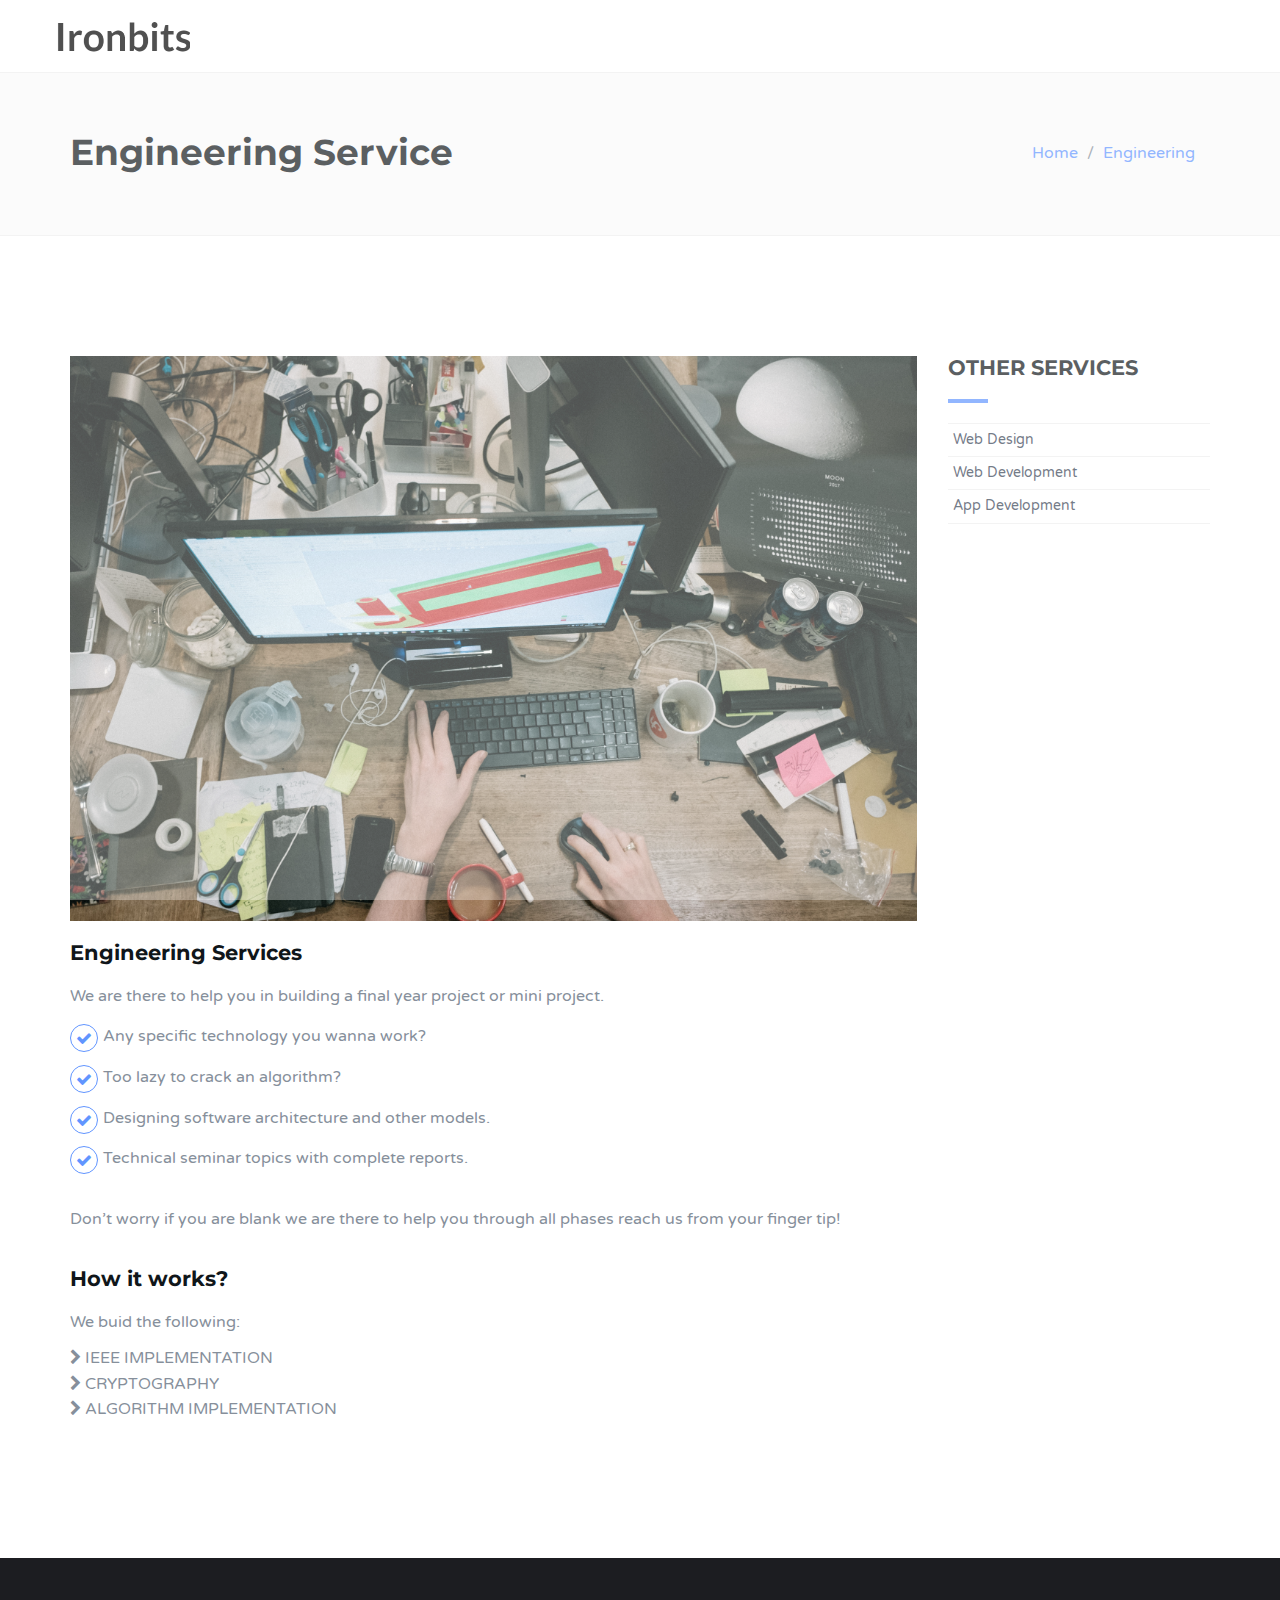
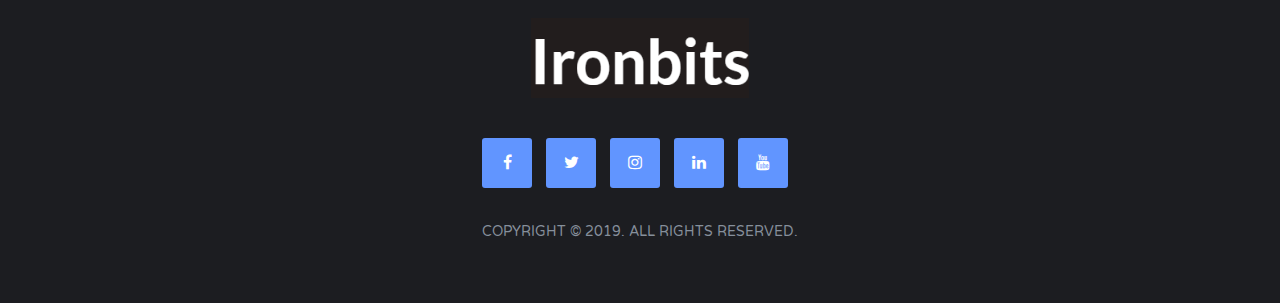
==== engineering.html @ 2c443562 "Add files via upload" ====
﻿<!DOCTYPE html>
<html lang="en">

<head>
    <meta charset="utf-8">
    <meta http-equiv="X-UA-Compatible" content="IE=edge">
    <meta name="viewport" content="width=device-width, initial-scale=1">
    <!-- The above 3 meta tags *must* come first in the head; any other head content must come *after* these tags -->

    <title>HTML Template</title>

    <!-- Google font -->
    <link href="https://fonts.googleapis.com/css?family=Montserrat:400,700%7CVarela+Round" rel="stylesheet">

    <!-- Bootstrap -->
    <link type="text/css" rel="stylesheet" href="css/bootstrap.min.css" />

    <!-- Owl Carousel -->
    <link type="text/css" rel="stylesheet" href="css/owl.carousel.css" />
    <link type="text/css" rel="stylesheet" href="css/owl.theme.default.css" />

    <!-- Magnific Popup -->
    <link type="text/css" rel="stylesheet" href="css/magnific-popup.css" />

    <!-- Font Awesome Icon -->
    <link rel="stylesheet" href="css/font-awesome.min.css">

    <!-- Custom stlylesheet -->
    <link type="text/css" rel="stylesheet" href="css/style.css" />

    <!-- HTML5 shim and Respond.js for IE8 support of HTML5 elements and media queries -->
    <!-- WARNING: Respond.js doesn't work if you view the page via file:// -->
    <!--[if lt IE 9]>
        <script src="https://oss.maxcdn.com/html5shiv/3.7.3/html5shiv.min.js"></script>
        <script src="https://oss.maxcdn.com/respond/1.4.2/respond.min.js"></script>
    <![endif]-->
</head>

<body>

    <!-- Header -->
    <header>

        <!-- Nav -->
        <nav id="nav" class="navbar nav-transparent">
            <div class="container">

                <div class="navbar-header">
                    <!-- Logo -->
                    <div class="navbar-brand">
                        <a href="index.html">
                            <img class="logo" src="img/logo.png" alt="logo">
                            <img class="logo-alt" src="img/logo.png" alt="logo">
                        </a>
                    </div>
                    <!-- /Logo -->
                    <!-- Collapse nav button -->
                    <div class="nav-collapse">
                        <span></span>
                    </div>
                    <!-- /Collapse nav button -->
                </div>

                <!--  Main navigation  -->
                <ul class="main-nav nav navbar-nav navbar-right">
                    <li><a href="index.html">Home</a></li>
                    <li class="has-dropdown">
                        <a href="#service">Services</a>
                        <ul class="dropdown">
                            <li><a href="webdevelopment.html">Web Development</a></li>
                            <li><a href="appdevelopment.html">App Development</a></li>
                            <li><a href="engineering.html">Engineering</a></li>
                        </ul>
                    </li>
                </ul>
                <!-- /Main navigation -->

            </div>
        </nav>
        <!-- /Nav -->
        <!-- header wrapper -->
        <div class="header-wrapper sm-padding bg-grey">
            <div class="container">
                <h2>Engineering Service</h2>
                <ul class="breadcrumb">
                    <li class="breadcrumb-item"><a href="index.html">Home</a></li>
                    <li class="breadcrumb-item"><a href="engineering.html">Engineering</a></li>
                </ul>
            </div>
        </div>
        <!-- /header wrapper -->

    </header>
    <!-- /Header -->
    <!-- Blog -->
    <div id="blog" class="section md-padding">

        <!-- Container -->
        <div class="container">

            <!-- Row -->
            <div class="row">

                <!-- Main -->
                <main id="main" class="col-md-9">
                    <div class="blog">
                        <div class="blog-img">
                            <img class="img-responsive" src="./img/engineering.jpg" alt="">
                        </div>
                        <div class="blog-content">
                            <h3>Engineering Services</h3>
                            <p>We are there to help you in building a final year project or mini project.</p>
                        </div>
                        <div class="feature">
                            <i class="fa fa-check"></i>
                            <p>Any specific technology you wanna work?</p>
                        </div>
                        <div class="feature">
                            <i class="fa fa-check"></i>
                            <p>Too lazy to crack an algorithm?</p>
                        </div>
                        <div class="feature">
                            <i class="fa fa-check"></i>
                            <p>Designing software architecture and other models.</p>
                        </div>
                        <div class="feature">
                            <i class="fa fa-check"></i>
                            <p>Technical seminar topics with complete reports.</p>
                        </div>
                        <div class="blog-content">
                            <p>Don’t worry if you are blank we are there to help you through all phases reach us from your finger tip!</p>
                        </div>

                    </div>
                </main>
                <!-- /Main -->
                <!-- Aside -->
                <aside id="aside" class="col-md-3">

                    <!-- Category -->
                    <div class="widget">
                        <h3 class="title">Other Services</h3>
                        <div class="widget-category">
                            <a href="webdevelopment.html">Web Design</a>
                            <a href="webdevelopment.html">Web Development</a>
                            <a href="appdevelopment.html">App Development</a>
                        </div>
                    </div>
                    <!-- /Category -->

                </aside>
                <!-- /Aside -->

                <main id="main" class="col-md-9">
                    <div class="blog">
                        <div class="blog-content">
                            <h3>How it works?</h3>
                            <P>We buid the following:</P>
                        </div>
                        <div>
                            <i class="fa fa-chevron-right"></i>
                            IEEE IMPLEMENTATION
                        </div>
                        <div>
                            <i class="fa fa-chevron-right"></i>
                            CRYPTOGRAPHY
                        </div>
                        <div>
                            <i class="fa fa-chevron-right"></i>
                            ALGORITHM IMPLEMENTATION
                        </div>                        
                    </div>
                </main>

            </div>
            <!-- /Row -->

        </div>
        <!-- /Container -->

    </div>
    <!-- /Blog -->
    <!-- Footer -->
    <footer id="footer" class="sm-padding bg-dark">

        <!-- Container -->
        <div class="container">

            <!-- Row -->
            <div class="row">

                <div class="col-md-12">

                    <!-- footer logo -->
                    <div class="footer-logo">
                        <a href="index.html"><img src="img/logo-alt.png" alt="logo"></a>
                    </div>
                    <!-- /footer logo -->
                    <!-- footer follow -->
                    <ul class="footer-follow">
                        <li><a href="https://www.facebook.com/Ironbits-644264429344821/"><i class="fa fa-facebook"></i></a></li>
                        <li><a href="https://twitter.com/Ironbits3"><i class="fa fa-twitter"></i></a></li>
                        <li><a href="https://www.instagram.com/"><i class="fa fa-instagram"></i></a></li>
                        <li><a href="https://www.linkedin.com/in/ironbits-service-875381182/"><i class="fa fa-linkedin"></i></a></li>
                        <li><a href="https://www.youtube.com/channel/UCMCy9PHfC4P6bpMggkbYWpg"><i class="fa fa-youtube"></i></a></li>
                    </ul>
                    <!-- /footer follow -->
                    <!-- footer copyright -->
                    <div class="footer-copyright">
                        <p>Copyright © 2019. All Rights Reserved.</p>
                    </div>
                    <!-- /footer copyright -->

                </div>

            </div>
            <!-- /Row -->

        </div>
        <!-- /Container -->

    </footer>
    <!-- /Footer -->
    <!-- Back to top -->
    <div id="back-to-top"></div>
    <!-- /Back to top -->
    <!-- Preloader -->
    <div id="preloader">
        <div class="preloader">
            <span></span>
            <span></span>
            <span></span>
            <span></span>
        </div>
    </div>
    <!-- /Preloader -->
    <!-- jQuery Plugins -->
    <script type="text/javascript" src="js/jquery.min.js"></script>
    <script type="text/javascript" src="js/bootstrap.min.js"></script>
    <script type="text/javascript" src="js/owl.carousel.min.js"></script>
    <script type="text/javascript" src="js/jquery.magnific-popup.js"></script>
    <script type="text/javascript" src="js/main.js"></script>

</body>

</html>
---- css/style.css ----
body {
    font-family: 'Varela Round', sans-serif;
    font-size: 16px;
    line-height: 1.6;
    overflow-x: hidden;
    color: #868F9B;
}

h1, h2, h3, h4, h5, h6 {
    font-family: 'Montserrat', sans-serif;
    font-weight: 700;
    margin-top: 0px;
    margin-bottom: 20px;
    color: #10161A;
}

h1 {
    font-size: 54px;
}

h2 {
    font-size: 36px;
}

h3 {
    font-size: 21px;
}

h4 {
    font-size: 18px;
}

h5 {
    font-size: 16px;
}

a {
    color: #6195FF;
    text-decoration: none;
    -webkit-transition: 0.2s opacity;
    transition: 0.2s opacity;
}

a:hover, a:focus {
    text-decoration: none;
    outline: none;
    opacity: 0.8;
    color: #6195FF;
}

.main-color {
    color: #6195FF;
}

.white-text {
    color: #FFF;
}

::-moz-selection {
    background-color: #6195FF;
    color: #FFF;
}

::selection {
    background-color: #6195FF;
    color: #FFF;
}

ul, ol {
    margin: 0;
    padding: 0;
    list-style: none
}

/* -- section  -- */

.section {
    position: relative;
}

.md-padding {
    padding-top: 120px;
    padding-bottom: 120px;
}

.sm-padding {
    padding-top: 60px;
    padding-bottom: 60px;
}


/* --  background section  -- */

.bg-grey {
    background-color: #FAFAFA;
    border-top: 1px solid #EEE;
    border-bottom: 1px solid #EEE;
}

.bg-dark {
    background-color: #1C1D21;
}


/* --  background image section  -- */

.bg-img {
    position: absolute;
    left: 0;
    top: 0;
    right: 0;
    bottom: 0;
    z-index: -1;
    background-position: center;
    background-size: cover;
    background-attachment: fixed;
}

.bg-img .overlay {
    position: absolute;
    left: 0;
    top: 0;
    right: 0;
    bottom: 0;
    opacity: .8;
    background: #1C1D21;
}


/* --  section header  -- */

.section-header {
    position: relative;
    margin-bottom: 60px;
}

.section-header .title {
    text-transform: capitalize;
}

.title:after {
    content:"";
  	display:block;
  	height:4px;
  	width:40px;
  	background-color: #6195FF;
    margin-top: 20px;
}

.text-center .title:after {
    margin: 20px auto 0px;
}

/* --  Input  -- */

input[type="text"], input[type="email"], input[type="password"], input[type="number"], input[type="date"], input[type="url"], input[type="tel"], textarea {
    height: 40px;
    width: 100%;
    border: none;
	  background: #F4F4F4;
    border-bottom: 2px solid #EEE;
    color: #354052;
    padding: 0px 10px;
    opacity: 0.5;
    -webkit-transition: 0.2s border-color, 0.2s opacity;
    transition: 0.2s border-color, 0.2s opacity;
}

textarea {
    padding: 10px 10px;
    min-height: 80px;
    resize: vertical;
}

input[type="text"]:focus, input[type="email"]:focus, input[type="password"]:focus, input[type="number"]:focus, input[type="date"]:focus, input[type="url"]:focus, input[type="tel"]:focus, textarea:focus {
    border-color: #6195FF;
    opacity: 1;
}

/* --  Buttons  -- */

.main-btn, .white-btn, .outline-btn {
    display: inline-block;
    padding: 10px 35px;
    margin: 3px;
    border: 2px solid transparent;
    border-radius: 3px;
    -webkit-transition: 0.2s opacity;
    transition: 0.2s opacity;
}

.main-btn {
    background: #6195FF;
    color: #FFF;
}

.white-btn {
    background: #FFF;
    color: #10161A !important;
}

.outline-btn {
    background: transparent;
    color: #6195FF !important;
    border-color: #6195FF;
}

.main-btn:hover, .white-btn:hover, .outline-btn:hover {
    opacity: 0.8;
}


/*------------------------------------*\
	Logo
\*------------------------------------*/

.navbar-brand {
    padding: 0;
}

.navbar-brand .logo, .navbar-brand .logo-alt {
    max-height: 50px;
    display: block;
}

#nav:not(.nav-transparent):not(.fixed-nav) .navbar-brand .logo-alt {
	display: none;
}

#nav.nav-transparent:not(.fixed-nav) .navbar-brand .logo {
	display: none;
}

#nav.fixed-nav .navbar-brand .logo-alt {
    display: none;
}

@media only screen and (max-width: 767px) {
    #nav.nav-transparent .navbar-brand .logo-alt {
        display: none !important;
    }
    #nav.nav-transparent .navbar-brand .logo {
        display: block !important;
    }
}


/*------------------------------------*\
	Navigation
\*------------------------------------*/

#nav {
    padding: 10px 0px;
    background: #FFF;
    -webkit-transition: 0.2s padding;
    transition: 0.2s padding;
    z-index: 999;
}

#nav.navbar {
    border: none;
    border-radius: 0;
    margin-bottom: 0px;
}

#nav.fixed-nav {
    position: fixed;
    left: 0;
    right: 0;
    padding: 0px 0px;
    background-color: #FFF !important;
    border-bottom: 1px solid #EEE;
}

#nav.nav-transparent {
    background: transparent;
}


/* -- default nav -- */

@media only screen and (min-width: 768px) {
    .main-nav li {
        padding: 0px 15px;
    }
    .main-nav li a {
        font-size: 14px;
        -webkit-transition: 0.2s color;
        transition: 0.2s color;
    }
    .main-nav>li>a {
        color: #10161A;
        padding: 15px 0px;
    }
    #nav.nav-transparent:not(.fixed-nav) .main-nav>li>a {
        color: #fff;
    }
    .main-nav>li>a:hover, .main-nav>li>a:focus, .main-nav>li.active>a {
        background: transparent;
        color: #6195FF;
    }
    .main-nav>li>a:after {
        content: "";
        display: block;
        background-color: #6195FF;
        height: 2px;
        width: 0%;
        -webkit-transition: 0.2s width;
        transition: 0.2s width;
    }
    .main-nav>li>a:hover:after, .main-nav>li.active>a:after {
        width: 100%;
    }
    /* dropdown */
    .has-dropdown {
        position: relative;
    }
    .has-dropdown>a:before {
        font-family: 'FontAwesome';
        content: "\f054";
        font-size: 6px;
        margin-left: 6px;
        float: right;
        -webkit-transform: rotate(90deg);
        -ms-transform: rotate(90deg);
        transform: rotate(90deg);
        -webkit-transition: 0.2s transform;
        transition: 0.2s transform;
    }
    .dropdown {
        position: absolute;
        right: -50%;
        top: 0;
        background-color: #6195FF;
        width: 200px;
        -webkit-box-shadow: 0px 5px 5px -5px rgba(53, 64, 82, 0.2);
        box-shadow: 0px 5px 5px -5px rgba(53, 64, 82, 0.2);
        -webkit-transform: translateY(15px) translateX(50%);
        -ms-transform: translateY(15px) translateX(50%);
        transform: translateY(15px) translateX(50%);
        opacity: 0;
        visibility: hidden;
        -webkit-transition: 0.2s all;
        transition: 0.2s all;
    }
    .main-nav>.has-dropdown>.dropdown {
        top: 100%;
        right: 50%;
    }
    .main-nav>.has-dropdown>.dropdown .dropdown.dropdown-left {
        right: 150%;
    }
    .dropdown li a {
        display: block;
        color: #FFF;
        border-top: 1px solid rgba(250, 250, 250, 0.1);
        padding: 10px 0px;
    }
    .dropdown li:nth-child(1) a {
        border-top: none;
    }
    .has-dropdown:hover>.dropdown {
        opacity: 1;
        visibility: visible;
        -webkit-transform: translateY(0px) translateX(50%);
        -ms-transform: translateY(0px) translateX(50%);
        transform: translateY(0px) translateX(50%);
    }
    .has-dropdown:hover>a:before {
        -webkit-transform: rotate(0deg);
        -ms-transform: rotate(0deg);
        transform: rotate(0deg);
    }
    .nav-collapse {
        display: none;
    }
}


/* -- mobile nav -- */

@media only screen and (max-width: 767px) {
    #nav {
        padding: 0px 0px;
    }
    #nav.nav-transparent {
        background: #FFF;
    }
    .main-nav {
        position: fixed;
        right: 0;
        height: calc(100vh - 80px);
        -webkit-box-shadow: 0px 80px 0px 0px #1C1D21;
        box-shadow: 0px 80px 0px 0px #1C1D21;
        max-width: 250px;
        width: 0%;
        -webkit-transform: translateX(100%);
        -ms-transform: translateX(100%);
        transform: translateX(100%);
        margin: 0;
        overflow-y: auto;
        background: #1C1D21;
        -webkit-transition: 0.2s all;
        transition: 0.2s all;
    }
    #nav.open .main-nav {
        -webkit-transform: translateX(0%);
        -ms-transform: translateX(0%);
        transform: translateX(0%);
        width: 100%;
    }
    .main-nav li {
        border-top: 1px solid rgba(250, 250, 250, 0.1);
    }
    .main-nav li a {
        display: block;
        color: #FFF;
        -webkit-transition: 0.2s all;
        transition: 0.2s all;
    }
    .main-nav>li.active {
        border-left: 6px solid #6195FF;
    }
    .main-nav li a:hover, .main-nav li a:focus {
        background-color: #6195FF;
        color: #FFF;
        opacity: 1;
    }
    .has-dropdown>a:after {
        content: "\f054";
        font-family: 'FontAwesome';
        float: right;
        -webkit-transition: 0.2s -webkit-transform;
        transition: 0.2s -webkit-transform;
        transition: 0.2s transform;
        transition: 0.2s transform, 0.2s -webkit-transform;
    }
    .dropdown {
        opacity: 0;
        visibility: hidden;
        height: 0;
        background: rgba(250, 250, 250, 0.1);
    }
    .dropdown li a {
        padding: 6px 10px;
    }
    .has-dropdown.open-drop>a:after {
        -webkit-transform: rotate(90deg);
        -ms-transform: rotate(90deg);
        transform: rotate(90deg);
    }
    .has-dropdown.open-drop>.dropdown {
        opacity: 1;
        visibility: visible;
        height: auto;
        -webkit-transition: 0.2s all;
        transition: 0.2s all;
    }
}


/* -- nav btn collapse -- */

.nav-collapse {
    position: relative;
    float: right;
    width: 40px;
    height: 40px;
    margin-top: 5px;
    margin-right: 5px;
    cursor: pointer;
    z-index: 99999;
}

.nav-collapse span {
    display: block;
    -webkit-transform: translate(-50%, -50%);
    -ms-transform: translate(-50%, -50%);
    transform: translate(-50%, -50%);
    position: absolute;
    top: 50%;
    left: 50%;
    width: 25px;
}

.nav-collapse span:before, .nav-collapse span:after {
    content: "";
    display: block;
}

.nav-collapse span, .nav-collapse span:before, .nav-collapse span:after {
    height: 4px;
    background: #10161A;
    -webkit-transition: 0.2s all;
    transition: 0.2s all;
}

.nav-collapse span:before {
    -webkit-transform: translate(0%, 10px);
    -ms-transform: translate(0%, 10px);
    transform: translate(0%, 10px);
}

.nav-collapse span:after {
    -webkit-transform: translate(0%, -14px);
    -ms-transform: translate(0%, -14px);
    transform: translate(0%, -14px);
}

#nav.open .nav-collapse span {
    background: transparent;
}

#nav.open .nav-collapse span:before {
    -webkit-transform: translateY(0px) rotate(-135deg);
    -ms-transform: translateY(0px) rotate(-135deg);
    transform: translateY(0px) rotate(-135deg);
}

#nav.open .nav-collapse span:after {
    -webkit-transform: translateY(-4px) rotate(135deg);
    -ms-transform: translateY(-4px) rotate(135deg);
    transform: translateY(-4px) rotate(135deg);
}


/*------------------------------------*\
	Header
\*------------------------------------*/

header {
    position: relative;
}

#home {
    height: 100vh;
}

#home .home-wrapper {
    position: absolute;
    left: 0px;
    right: 0px;
    top: 50%;
    -webkit-transform: translateY(-50%);
    -ms-transform: translateY(-50%);
    transform: translateY(-50%);
    text-align: center;
}

.home-content h1 {
  text-transform: uppercase;
}
.home-content button {
  margin-top: 20px;
}

.header-wrapper h2 {
    display: inline-block;
    margin-bottom: 0px;
}

.header-wrapper .breadcrumb {
    float: right;
    background: transparent;
    margin-bottom: 0px;
}

.header-wrapper .breadcrumb .breadcrumb-item.active {
    color: #868F9B;
}

.breadcrumb>li+li:before {
    color: #868F9B;
}


/*------------------------------------*\
	About
\*------------------------------------*/

.about {
    position: relative;
    text-align: center;
    padding: 40px 20px;
    border: 1px solid #EEE;
    margin: 15px 0px;
}

.about i {
    font-size: 36px;
    color: #6195FF;
    margin-bottom: 20px;
}

.about:after {
    content: "";
    background-color: #1C1D21;
    position: absolute;
    left: 0;
    top: 0;
    bottom: 0;
    width: 0%;
    z-index: -1;
    -webkit-transition: 0.2s width;
    transition: 0.2s width;
}

.about:hover:after {
    width: 100%;
}

.about h3 {
    -webkit-transition: 0.2s color;
    transition: 0.2s color;
}

.about:hover h3 {
    color: #fff;
}


/*------------------------------------*\
	Portfolio
\*------------------------------------*/

.work {
    position: relative;
    padding: 20px;
}

.work>img {
  width: 100%;
}

.work .overlay {
    background: #1C1D21;
    position: absolute;
    top: 0px;
    left: 0px;
    right: 0px;
    bottom: 0px;
    opacity: 0;
    -webkit-transition: 0.2s opacity;
    transition: 0.2s opacity;
    -webkit-transition-delay: 0.2s;
    transition-delay: 0.2s;
}

.work:hover .overlay {
    -webkit-transition-delay: 0s;
    transition-delay: 0s;
    opacity: 0.8;
}

.work .work-content {
    position: absolute;
    left: 25px;
    right: 25px;
    top: 50%;
    text-align: center;
    -webkit-transform: translateY(-50%);
    -ms-transform: translateY(-50%);
    transform: translateY(-50%);
}

.work .work-content h3 {
    -webkit-transform: translateY(100%);
    -ms-transform: translateY(100%);
    transform: translateY(100%);
    opacity: 0;
    color: #FFF;
    margin-bottom: 10px;
    -webkit-transition: 0.2s all;
    transition: 0.2s all;
    -webkit-transition-delay: 0.1s;
    transition-delay: 0.1s;
}

.work:hover .work-content h3 {
    -webkit-transform: translateY(0%);
    -ms-transform: translateY(0%);
    transform: translateY(0%);
    opacity: 1;
    -webkit-transition-delay: 0.1s;
    transition-delay: 0.1s;
}

.work .work-content span {
    display: block;
    text-transform: uppercase;
    -webkit-transform: translateY(100%);
    -ms-transform: translateY(100%);
    transform: translateY(100%);
    opacity: 0;
    color: #6195FF;
    margin-bottom: 5px;
    -webkit-transition: 0.2s all;
    transition: 0.2s all;
    -webkit-transition-delay: 0.2s;
    transition-delay: 0.2s;
}

.work:hover .work-content span {
    -webkit-transform: translateY(0%);
    -ms-transform: translateY(0%);
    transform: translateY(0%);
    opacity: 1;
    -webkit-transition-delay: 0s;
    transition-delay: 0s;
}

.work .work-link {
    text-align: center;
    margin-top: 20px;
    opacity: 0;
    -webkit-transition: 0.2s opacity;
    transition: 0.2s opacity;
}

.work .work-link a {
    display: inline-block;
    width: 50px;
    height: 50px;
    background-color: #6195FF;
    color: #FFF;
    line-height: 50px;
    text-align: center;
}

.work:hover .work-link {
    -webkit-transition-delay: 0.2s;
    transition-delay: 0.2s;
    opacity: 1;
}


/*------------------------------------*\
	Services
\*------------------------------------*/

.service {
    position: relative;
    padding: 40px 20px 40px 70px;
    margin: 15px 0px;
    border: 1px solid #EEE;
}

.service i {
    position: absolute;
    left: 20px;
    text-align: center;
    font-size: 32px;
    color: #6195FF;
    border-radius: 50%;
}

.service:after {
    content: "";
    background-color: #1C1D21;
    position: absolute;
    left: 0;
    top: 0;
    bottom: 0;
    width: 0%;
    z-index: -1;
    -webkit-transition: 0.2s width;
    transition: 0.2s width;
}

.service:hover:after {
    width: 100%;
}

.service h3 {
  -webkit-transition: 0.2s color;
  transition: 0.2s color;
}

.service:hover h3 {
    color: #fff;
}

/*------------------------------------*\
	Why choose us
\*------------------------------------*/

.feature {
    margin: 15px 0px;
}
.feature i {
    float: left;
    padding: 5px;
    border-radius: 50%;
    color: #6195FF;
    border: 1px solid #6195FF;
    margin-right: 5px;
}

/*------------------------------------*\
	Numbers
\*------------------------------------*/

.number {
    text-align: center;
    margin: 15px 0px;
}

.number i {
    color: #6195FF;
    font-size: 36px;
    margin-bottom: 20px;
}

.number h3 {
    font-size: 36px;
    margin-bottom: 10px;
}


/*------------------------------------*\
	Pricing
\*------------------------------------*/

.pricing {
    position: relative;
    text-align: center;
    border: 1px solid #EEE;
    background-color: #FFF;
    z-index: 11;
    margin: 15px 0px;
}

.pricing::after {
    content: "";
    background-color: #1C1D21;
    position: absolute;
    left: 0;
    right: 0;
    top: 0;
    height: 0%;
    z-index: -1;
    -webkit-transition: 0.2s height;
    transition: 0.2s height;
}

.pricing:hover:after {
    height: 100%;
}

.pricing .price-head {
    position: relative;
    margin-bottom: 20px;
}

.pricing .price-title {
    display: block;
    padding: 40px 0px 20px;
    text-transform: uppercase;
    -webkit-transition: 0.2s color;
    transition: 0.2s color;
}

.pricing:hover .price-title {
    color: #6195FF;
}

.pricing .price {
    position: relative;
    width: 140px;
    height: 140px;
    line-height: 140px;
    text-align: center;
    margin: auto;
    border-radius: 50%;
    border: 2px solid #6195FF;
}

.pricing .price h3 {
  font-size: 42px;
  margin: 0px;
  -webkit-transition: 0.2s color;
  transition: 0.2s color;
  -webkit-transform: translateY(-50%);
      -ms-transform: translateY(-50%);
          transform: translateY(-50%);
  top: 50%;
  position: absolute;
  left: 0;
  right: 0;
}

.pricing:hover .price h3 {
    color: #fff;
}

.pricing .duration {
    display: block;
    font-size: 14px;
    text-transform: uppercase;
    color: #10161A;
    -webkit-transition: 0.2s color;
    transition: 0.2s color;
}

.pricing:hover .duration {
    color: #fff;
}

.pricing .price-btn {
    padding-top: 20px;
    padding-bottom: 40px;
}

/*------------------------------------*\
	Testimonial
\*------------------------------------*/

.testimonial {
    margin: 15px 0px;
}

.testimonial-meta {
    position: relative;
    padding-left: 90px;
    height: 70px;
    margin-bottom: 20px;
    padding-top: 10px;
}

.testimonial img {
    position: absolute;
    left: 0;
    top: 0;
    width: 70px !important;
    height: 70px !important;
    border-radius: 50%;
}

.testimonial h3 {
    margin-bottom: 5px;
}

.testimonial span {
    font-size: 14px;
    color: #6195FF;
    text-transform: uppercase;
}


/*------------------------------------*\
	Team
\*------------------------------------*/

.team {
    position: relative;
    background-color: #F4F4F4;
    padding: 40px 20px;
    margin: 15px 0px;
}

.team::after {
    content: "";
    background-color: #1C1D21;
    position: absolute;
    left: 0;
    right: 0;
    top: 0;
    height: 0%;
    z-index: 1;
    -webkit-transition: 0.2s height;
    transition: 0.2s height;
}

.team:hover:after {
    height: 100%;
}

.team-img {
    position: relative;
    margin-bottom: 20px;
    z-index: 11;
}

.team-img>img {
  width: 100%;
}

.team .overlay {
    background: #1C1D21;
    position: absolute;
    bottom: 0;
    left: 0;
    right: 0;
    top: 0;
    opacity: 0;
    -webkit-transition: 0.2s opacity;
    transition: 0.2s opacity;
}

.team:hover .overlay {
    opacity: 0.8;
}

.team .team-content {
    text-align: center;
    position: relative;
    z-index: 11;
}

.team .team-content h3 {
    margin-bottom: 10px;
    -webkit-transition: 0.2s color;
    transition: 0.2s color;
}

.team .team-content span {
    font-size: 14px;
    text-transform: uppercase;
    -webkit-transition: 0.2s color;
    transition: 0.2s color;
}

.team:hover .team-content h3 {
    color: #FFF;
}

.team:hover .team-content span {
    color: #6195FF;
}

.team .team-social {
    position: absolute;
    top: 0;
    right: 0;
    opacity: 0;
    -webkit-transition: 0.2s opacity;
    transition: 0.2s opacity;
}

.team .team-social a {
    display: block;
    line-height: 50px;
    width: 50px;
    text-align: center;
    background-color: #6195FF;
    color: #FFF;
}

.team:hover .team-social {
    opacity: 1;
}


/*------------------------------------*\
	Blog
\*------------------------------------*/

.blog {
    background-color: #FFF;
    margin: 15px 0px;
}

.blog .blog-content {
    padding: 20px 20px 40px;
}

.blog .blog-meta {
    margin-bottom: 20px;
}

.blog .blog-meta li {
    display: inline-block;
    font-size: 14px;
    color: #10161A;
    margin-right: 10px;
}

.blog .blog-meta li i {
    color: #6195FF;
    margin-right: 5px;
}

/*------------------------------------*\
	Blog post
\*------------------------------------*/

#main .blog .blog-content {
  padding: 20px 0px 0px;
}

#main .blog {
  margin-top: 0px;
}

/* -- blog tags -- */

.blog-tags {
    margin: 40px 0px;
}

.blog-tags h5 {
    margin-bottom: 0;
    display: inline-block;
}

.blog-tags a {
    display: inline-block;
    padding: 6px 13px;
    font-size: 14px;
    margin: 2px 0px;
    background: #F4F4F4;
    color: #10161A;
}

.blog-tags a:hover {
  color: #FFF;
  background-color: #6195FF;
}

.blog-tags a i {
    margin-right: 3px;
    color: #6195FF;
}

.blog-tags a:hover i {
  color: #FFF;
}


/* -- blog author -- */

.blog-author {
    margin: 40px 0px;
}

.blog-author .media .media-left {
    padding-right: 20px;
}

.blog-author .media {
    padding: 20px;
    border: 1px solid #EEE;
}

.blog-author .media .media-heading {
    padding-bottom: 20px;
    margin-bottom: 20px;
    border-bottom: 1px solid #EEE;
}

.blog-author .media .media-heading h3 {
    display: inline-block;
    margin: 0;
    text-transform: uppercase;
}

.blog-author .media .media-heading .author-social {
  float: right;
}

.blog-author .author-social a {
    display: inline-block;
    width: 24px;
    height: 24px;
    text-align: center;
    line-height: 24px;
    border-radius: 3px;
    margin-left: 5px;
    color: #FFF;
    background-color: #6195FF;
}

/* -- blog comments -- */

.blog-comments {
    margin: 40px 0px;
}

.blog-comments .media {
    padding: 20px;
    background-color: #FFF;
    border-top: 1px solid #EEE;
    border-bottom: 0px;
    border-right: 1px solid #EEE;
    border-left: 1px solid #EEE;
    margin-top: 0px;
}

.blog-comments .media:first-child {
    border-bottom: 0px;
}

.blog-comments .media:last-child {
    border-bottom: 1px solid #EEE;
}

.blog-comments .media .media-left {
  padding-right: 20px;
}

.blog-comments .media .media-body .media-heading {
    text-transform: uppercase;
    margin-bottom:10px;
}

.blog-comments .media .media-body .media-heading .time {
    font-size: 12px;
    margin-left: 20px;
    font-weight: 400;
    color: #868F9B;
}

.blog-comments .media .media-body .media-heading .reply {
    float: right;
    margin: 0;
    font-size: 12px;
    text-transform: uppercase;
    font-weight: 400;
}

.blog-comments .media.author {
    background-color: #F4F4F4;
    border-color: #6195FF;
    border-bottom: 1px solid #6195FF;
}
.blog-comments .media.author>.media-body>.media-heading {
    color: #6195FF;
}

.blog-comments .media.author + .media {
    border-top: 0px;
}

/* blog reply form */

.reply-form {
    margin: 40px 0px;
}

.reply-form form .input, .reply-form form .input , .reply-form form textarea {
	margin-bottom:20px;
}

.reply-form form .input, .reply-form form .input {
    width: calc(50% - 10px);
    display: inline-block;
}

.reply-form form .input:nth-child(2) {
    margin-left: 15px;
}


/*------------------------------------*\
	Blog sidebar
\*------------------------------------*/

#aside .widget {
    margin-bottom: 40px;
}

.widget h3 {
  text-transform: uppercase;
}

/* -- search sidebar -- */

#aside .widget-search {
    position: relative;
}

#aside .widget-search .search-input {
    padding-right: 50px;
}

#aside .widget-search .search-btn {
    position: absolute;
    right: 0px;
	  bottom: 0px;
    width: 40px;
    height: 40px;
    border: none;
    line-height: 40px;
    background-color: transparent;
    color: #6195FF;
}

/* -- category sidebar -- */

.widget-category a {
    display: block;
    font-size: 14px;
    color: #354052;
    border-bottom: 1px solid #EEE;
    padding: 5px;
}

.widget-category a:nth-child(1) {
  border-top: 1px solid #EEE;
}

.widget-category a span {
    float: right;
    color: #6195FF;
}

.widget-category a:hover {
    color: #6195FF;
}

/* -- tags sidebar -- */

.widget-tags a {
  display: inline-block;
  padding: 6px 13px;
  font-size: 14px;
  margin: 2px 0px;
  background: #F4F4F4;
  color: #10161A;
}

.widget-tags a:hover {
  color: #FFF;
  background-color: #6195FF;
}

/* -- posts sidebar -- */

.widget-post {
    min-height: 70px;
    margin-bottom: 25px;
}

.widget-post img {
    display: block;
    float: left;
    margin-right: 10px;
    margin-top: 5px;
}

.widget-post a {
    display: block;
    color: #10161A;
}

.widget-post a:hover {
    color: #6195FF;
}

.widget-post .blog-meta {
    display: inline-block;
}

.widget-post .blog-meta li {
    display: inline-block;
    margin-right: 5px;
    color: #6195FF;
    font-size: 12px;
}

.widget-post li i {
    color: #6195FF;
    margin-right: 5px;
}



/*------------------------------------*\
	Contact
\*------------------------------------*/

.contact {
    margin: 15px 0px;
    text-align: center;
}

.contact i {
    font-size: 36px;
    color: #6195FF;
    margin-bottom: 20px;
}

.contact-form {
    text-align: center;
    margin-top: 40px;
}

.contact-form .input {
    margin-bottom: 20px;
}


.contact-form .input:nth-child(1), .contact-form .input:nth-child(2) {
    width: calc(50% - 10px);
}

.contact-form .input:nth-child(2) {
    margin-left: 15px;
}

/*------------------------------------*\
	Footer
\*------------------------------------*/

#footer {
    position: relative;
}

.footer-logo {
    text-align: center;
    margin-bottom: 40px;
}

.footer-logo>a>img {
    max-height: 80px;
}

.footer-follow {
    text-align: center;
    margin-bottom: 20px;
}

.footer-follow li {
    display: inline-block;
    margin-right: 10px;
    margin-bottom: 13px;
}

.footer-follow li a {
  display: inline-block;
  width: 50px;
  height: 50px;
  line-height: 50px;
  text-align: center;
  border-radius: 3px;
  background-color: #6195FF;
  color:#FFF;
}

.footer-copyright p {
    text-align: center;
    font-size: 14px;
    text-transform: uppercase;
    margin: 0;
}


/*------------------------------------*\
	Responsive
\*------------------------------------*/


@media only screen and (max-width: 991px) {}

@media only screen and (max-width: 767px) {
  .section-header h2.title {
  		font-size:31.5px;
	}

  .main-btn , .default-btn , .outline-btn , .white-btn  {
  		padding: 8px 22px;
  		font-size:14px;
	}

  .home-content h1 {
		font-size:36px;
	}

  .header-wrapper h2 {
      margin-bottom: 20px;
      text-align: center;
      display: block;
  }

  .header-wrapper .breadcrumb {
      float: none;
      text-align: center;
  }
}

@media only screen and (max-width: 480px) {
  #portfolio [class*='col-xs'] {
		  width:100%;
	}

  #numbers [class*='col-xs'] {
		  width:100%;
	}

  .contact-form .input:nth-child(1), .contact-form .input:nth-child(2) {
      width: 100%;
  }
  .contact-form .input:nth-child(2) {
      margin-left: 0px;
  }

  .reply-form form .input, .reply-form form .input {
      width: 100%;
  }
  .reply-form form .input:nth-child(2) {
      margin-left: 0px;
  }



  .blog-author .media .media-left {
      display: block;
      padding-right: 0;
      margin-bottom: 20px;
  }
  .blog-author .media {
      text-align: center;
  }
  .blog-author .media .media-heading .author-social {
      margin-top: 10px;
      float: none;
  }
  .blog-author .media .media-left img {
      margin: auto;
  }

  .blog-comments .media .media {
      margin:0px -15px;
  }
}



/*------------------------------------*\
	Owl theme
\*------------------------------------*/

/* -- dots -- */

.owl-theme .owl-dots .owl-dot span {
    border: none;
    background: #EEE;
    -webkit-transition: 0.2s all;
    transition: 0.2s all;
}

.owl-theme .owl-dots .owl-dot:hover span {
    background: #6195FF;
}
.owl-theme .owl-dots .owl-dot.active span {
	  background: #6195FF;
	  width:20px;
}

/* -- nav -- */

.owl-theme .owl-nav {
    opacity: 0;
    -webkit-transition: 0.2s opacity;
    transition: 0.2s opacity;
}

.owl-theme:hover .owl-nav {
    opacity: 1;
}

.owl-theme .owl-nav [class*='owl-'] {
    position: absolute;
    top: 50%;
    -webkit-transform: translateY(-50%);
        -ms-transform: translateY(-50%);
            transform: translateY(-50%);
    background: #6195FF;
    color: #FFF;
  	padding: 0px;
  	width: 50px;
  	height: 50px;
  	border-radius:3px;
  	line-height: 50px;
  	margin: 0;
}

.owl-theme .owl-prev {
    left: 0px;
}

.owl-theme .owl-next {
    right: 0px;
}

.owl-theme .owl-nav [class*='owl-']:hover {
    opacity: 0.8;
    background: #6195FF;
}


/*------------------------------------*\
	Back to top
\*------------------------------------*/

#back-to-top {
  	display:none;
  	position: fixed;
  	bottom: 20px;
  	right: 20px;
  	width: 50px;
  	height: 50px;
  	line-height: 50px;
  	text-align: center;
  	background: #6195FF;
  	border-radius:3px;
  	color: #FFF;
  	z-index: 9999;
    -webkit-transition: 0.2s opacity;
    transition: 0.2s opacity;
  	cursor: pointer;
}

#back-to-top:after {
    content: "\f106";
    font-family: 'FontAwesome';
}

#back-to-top:hover {
    opacity: 0.8;
}

/*------------------------------------*\
	Preloader
\*------------------------------------*/


#preloader {
    position: fixed;
    left: 0;
    top: 0;
    bottom: 0;
    right: 0;
    background-color: #FFF;
    z-index: 99999;
}

.preloader {
    position: absolute;
    left: 50%;
    top: 50%;
    -webkit-transform: translate(-50%, -50%);
        -ms-transform: translate(-50%, -50%);
            transform: translate(-50%, -50%);
}
.preloader span {
    display: inline-block;
    background-color: #6195FF;
    width: 25px;
    height: 25px;
    -webkit-animation: 1s preload ease-in-out infinite;
            animation: preload 1s ease-in-out infinite;
    -webkit-transform: scale(0);
        -ms-transform: scale(0);
            transform: scale(0);
    border-radius:50%;
}

.preloader span:nth-child(1) {
    -webkit-animation-delay: 0s;
            animation-delay: 0s;
}

.preloader span:nth-child(2) {
    -webkit-animation-delay: 0.1s;
            animation-delay: 0.1s;
}

.preloader span:nth-child(3) {
    -webkit-animation-delay: 0.15s;
            animation-delay: 0.15s;
}

.preloader span:nth-child(4) {
    -webkit-animation-delay: 0.2s;
            animation-delay: 0.2s;
}

@-webkit-keyframes preload {
	0% {
	   -webkit-transform:scale(0);
	           transform:scale(0);
	}
  50% {
    -webkit-transform:scale(1);
            transform:scale(1);
  }
  100% {
    -webkit-transform:scale(0);
            transform:scale(0);
  }
}

@keyframes preload {
	0% {
	   -webkit-transform:scale(0);
	           transform:scale(0);
	}
  50% {
    -webkit-transform:scale(1);
            transform:scale(1);
  }
  100% {
    -webkit-transform:scale(0);
            transform:scale(0);
  }
}
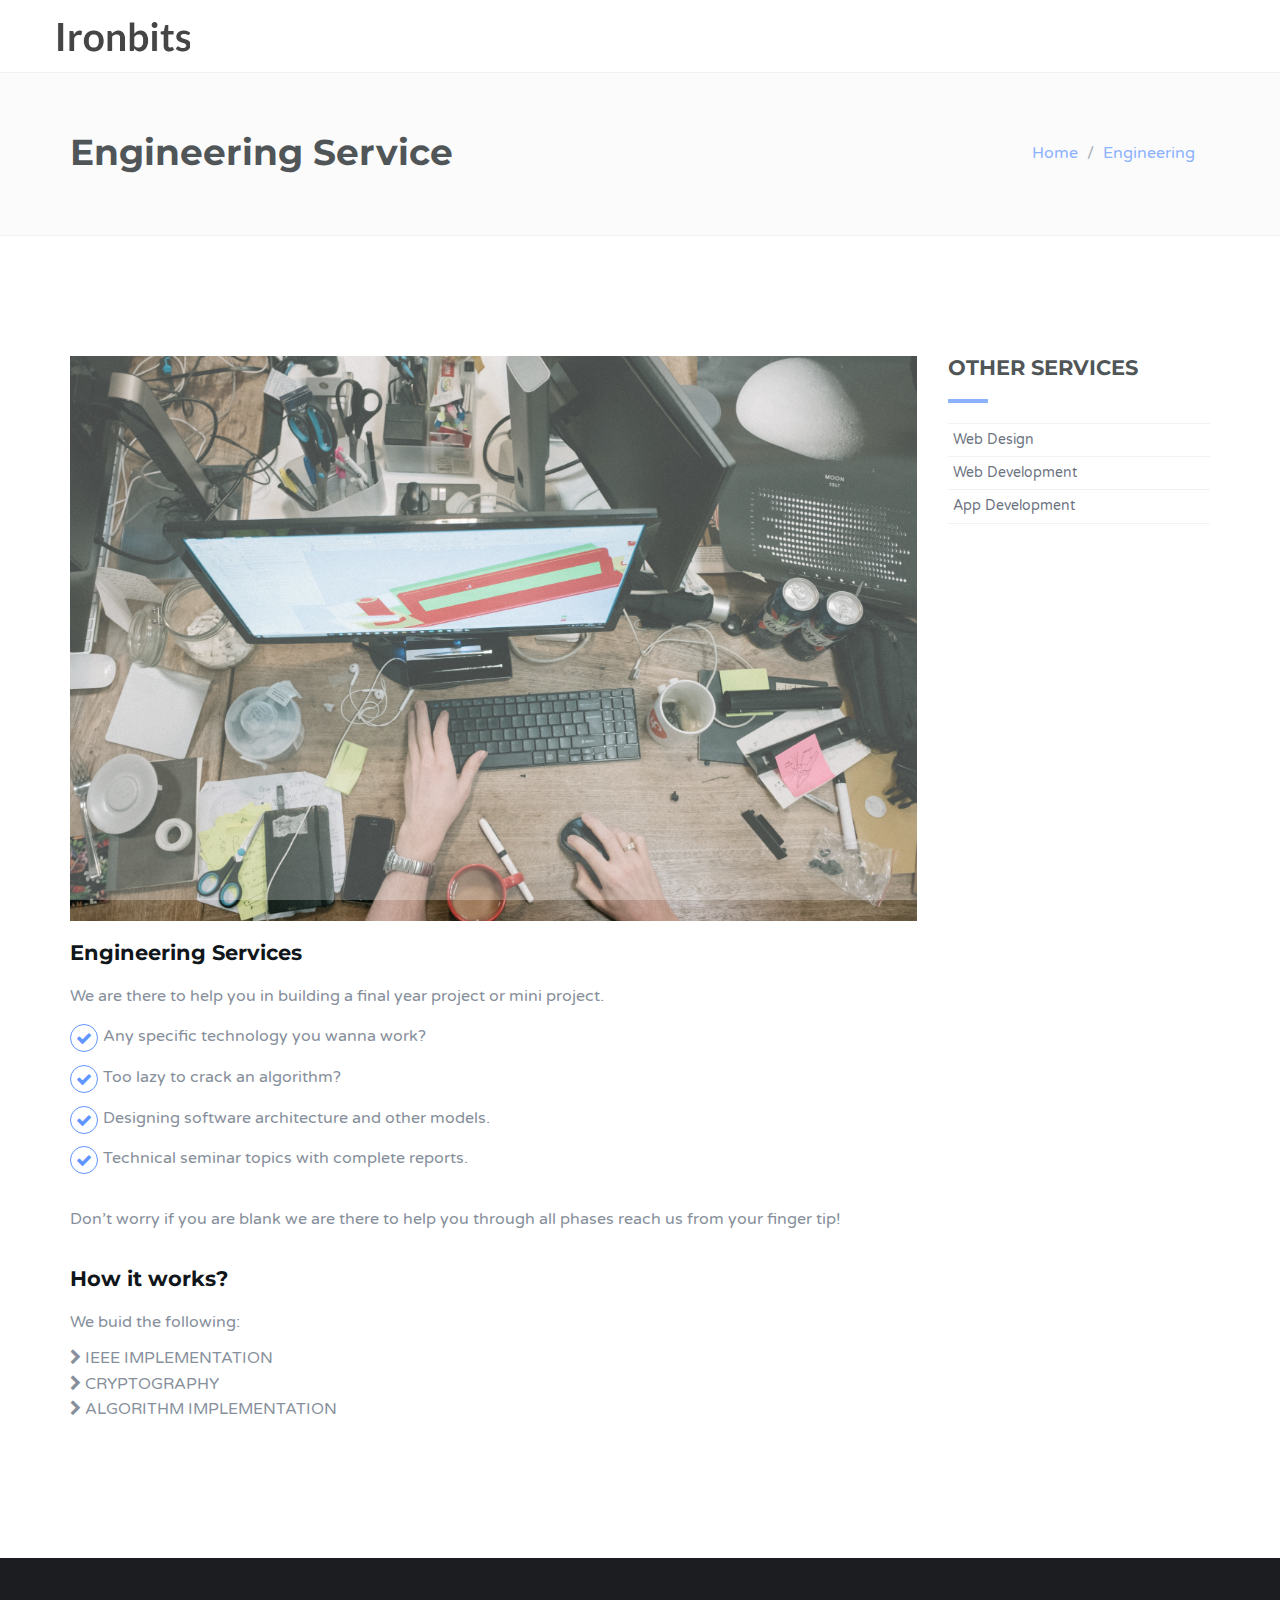
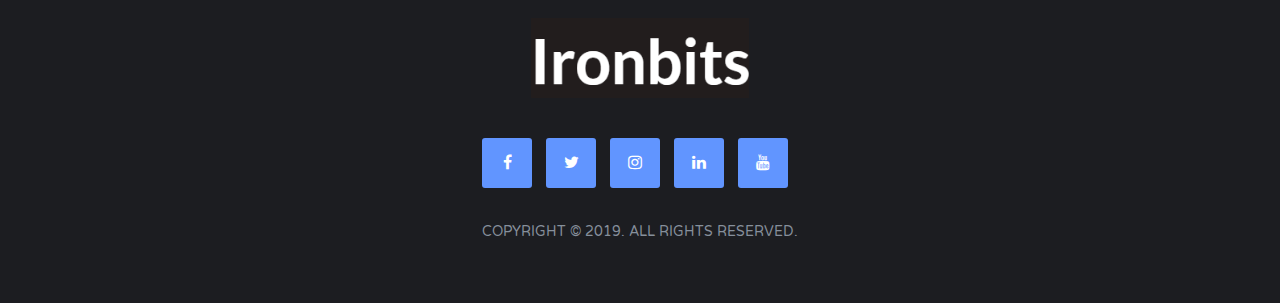
==== commit cf9bcacb: "Update engineering.html" ====
--- a/engineering.html
+++ b/engineering.html
@@ -7,7 +7,7 @@
     <meta name="viewport" content="width=device-width, initial-scale=1">
     <!-- The above 3 meta tags *must* come first in the head; any other head content must come *after* these tags -->
 
-    <title>HTML Template</title>
+    <title>Ironbits-Engineering</title>
 
     <!-- Google font -->
     <link href="https://fonts.googleapis.com/css?family=Montserrat:400,700%7CVarela+Round" rel="stylesheet">
